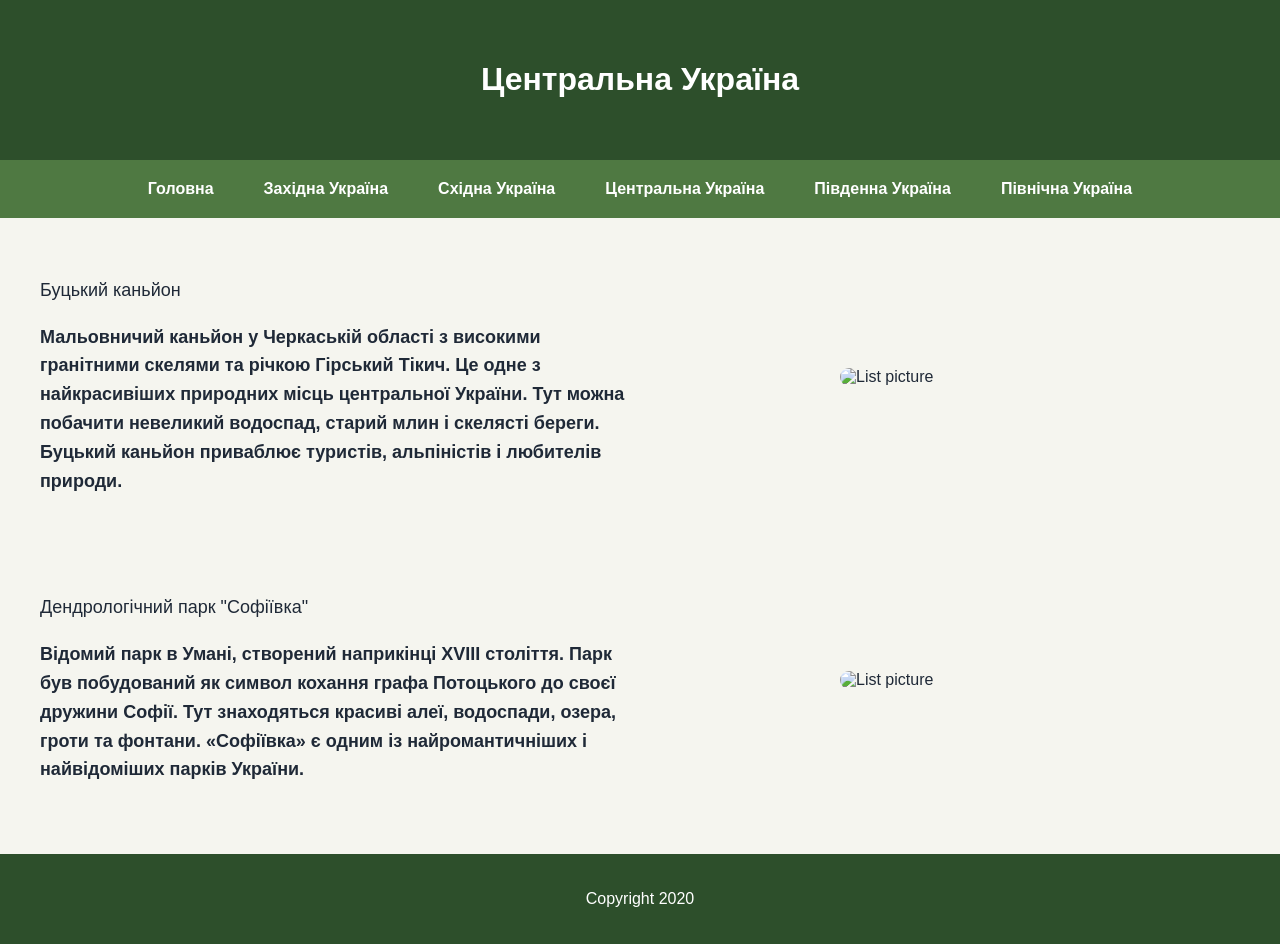
==== central_ukraine.html @ 9959a2cc "Add files via upload" ====
<!DOCTYPE html>
<html lang="uk">
	<head>
		<title></title>
		<meta charset="UTF-8">
		<link rel="stylesheet" type="text/css" href="style.css">
	</head>
<body>

<header>
	<h1>Центральна Україна</h1>
	
</header>

	
<nav>
	<ul class="container">
		<li><a href="index.html">Головна</a></li>
		<li><a href="western_ukraine.html">Західна Україна</a></li>
		<li><a href="eastern_ukraine.html">Східна Україна</a></li>
		<li><a href="central_ukraine.html">Центральна Україна</a></li>
		<li><a href="southern_ukraine.html">Південна Україна</a></li>
		<li><a href="northern_ukraine.html">Північна Україна</a></li>
		
	</ul>
</nav>



<div class="inline-img">
  <div class="text">
	<p>Буцький каньйон</p>
    <b>Мальовничий каньйон у Черкаській області з високими гранітними скелями та річкою Гірський Тікич. Це одне з найкрасивіших природних місць центральної України. Тут можна побачити невеликий водоспад, старий млин і скелясті береги. Буцький каньйон приваблює туристів, альпіністів і любителів природи.</b>
  </div>
  <img src="images/image6.jpg" alt="List picture">
</div>

<div class="inline-img">
  <div class="text">
	<p>Дендрологічний парк "Софіївка"</p>
    <b>Відомий парк в Умані, створений наприкінці XVIII століття. Парк був побудований як символ кохання графа Потоцького до своєї дружини Софії. Тут знаходяться красиві алеї, водоспади, озера, гроти та фонтани. «Софіївка» є одним із найромантичніших і найвідоміших парків України.</b>
  </div>
  <img src="images/image7.jpg" alt="List picture">
</div>

</body>
<footer>
	<p>Copyright 2020</p>
</footer>
---- style.css ----
body{
    margin: 0;
    font-family: Arial, sans-serif;
    background-color: #F5F5EF;
    color: #1F2937;
}

header{
    padding: 40px 0;
    background-color: #2D4F2B;
}

h1,h2{
    color: white;
    text-align: center;
}

nav{
    background-color: #4F7942;
}

.container{
    margin: 0;
    padding: 0;
    display: flex;
    justify-content: center;
    gap: 30px;
    list-style: none;
}

nav a{
    display: block;
    padding: 20px 10px;
    color: white;
    text-decoration: none;
    font-weight: bold;
    transition: 0.3s;
}

nav a:hover{
    color: #DCE8C4;
}

.inline-img{
    display: flex;
    align-items: center;
    justify-content: space-between;
    gap: 40px;
    padding: 40px;
}

.text{
    width: 50%;
    line-height: 1.6;
    font-size: 18px;
}


.inline-img img{
    width: 400px;
    border-radius: 15px;
    transition: 0.3s;
}

.inline-img img:hover{
    transform: scale(1.03);
}

footer{
    background-color: #2D4F2B;
    color: white;
    text-align: center;
    padding: 20px;
    margin-top: 30px;
}
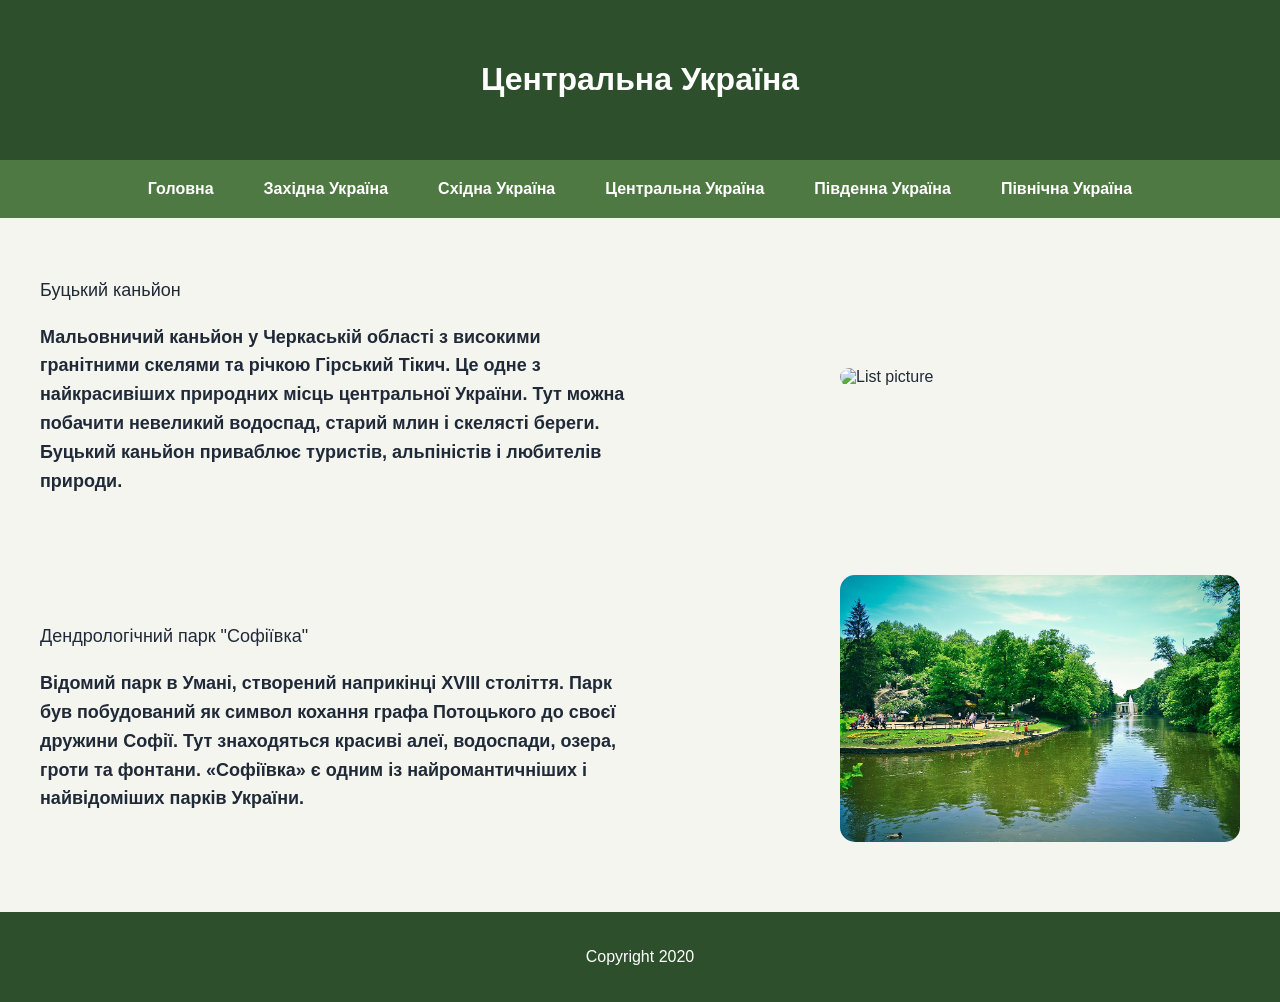
==== commit 6cc5a8a9: "Update central_ukraine.html" ====
--- a/central_ukraine.html
+++ b/central_ukraine.html
@@ -32,7 +32,7 @@
 	<p>Буцький каньйон</p>
     <b>Мальовничий каньйон у Черкаській області з високими гранітними скелями та річкою Гірський Тікич. Це одне з найкрасивіших природних місць центральної України. Тут можна побачити невеликий водоспад, старий млин і скелясті береги. Буцький каньйон приваблює туристів, альпіністів і любителів природи.</b>
   </div>
-  <img src="images/image6.jpg" alt="List picture">
+  <img src="Images/image6.jpg" alt="List picture">
 </div>
 
 <div class="inline-img">
@@ -40,10 +40,10 @@
 	<p>Дендрологічний парк "Софіївка"</p>
     <b>Відомий парк в Умані, створений наприкінці XVIII століття. Парк був побудований як символ кохання графа Потоцького до своєї дружини Софії. Тут знаходяться красиві алеї, водоспади, озера, гроти та фонтани. «Софіївка» є одним із найромантичніших і найвідоміших парків України.</b>
   </div>
-  <img src="images/image7.jpg" alt="List picture">
+  <img src="Images/image7.jpg" alt="List picture">
 </div>
 
 </body>
 <footer>
 	<p>Copyright 2020</p>
-</footer>+</footer>
